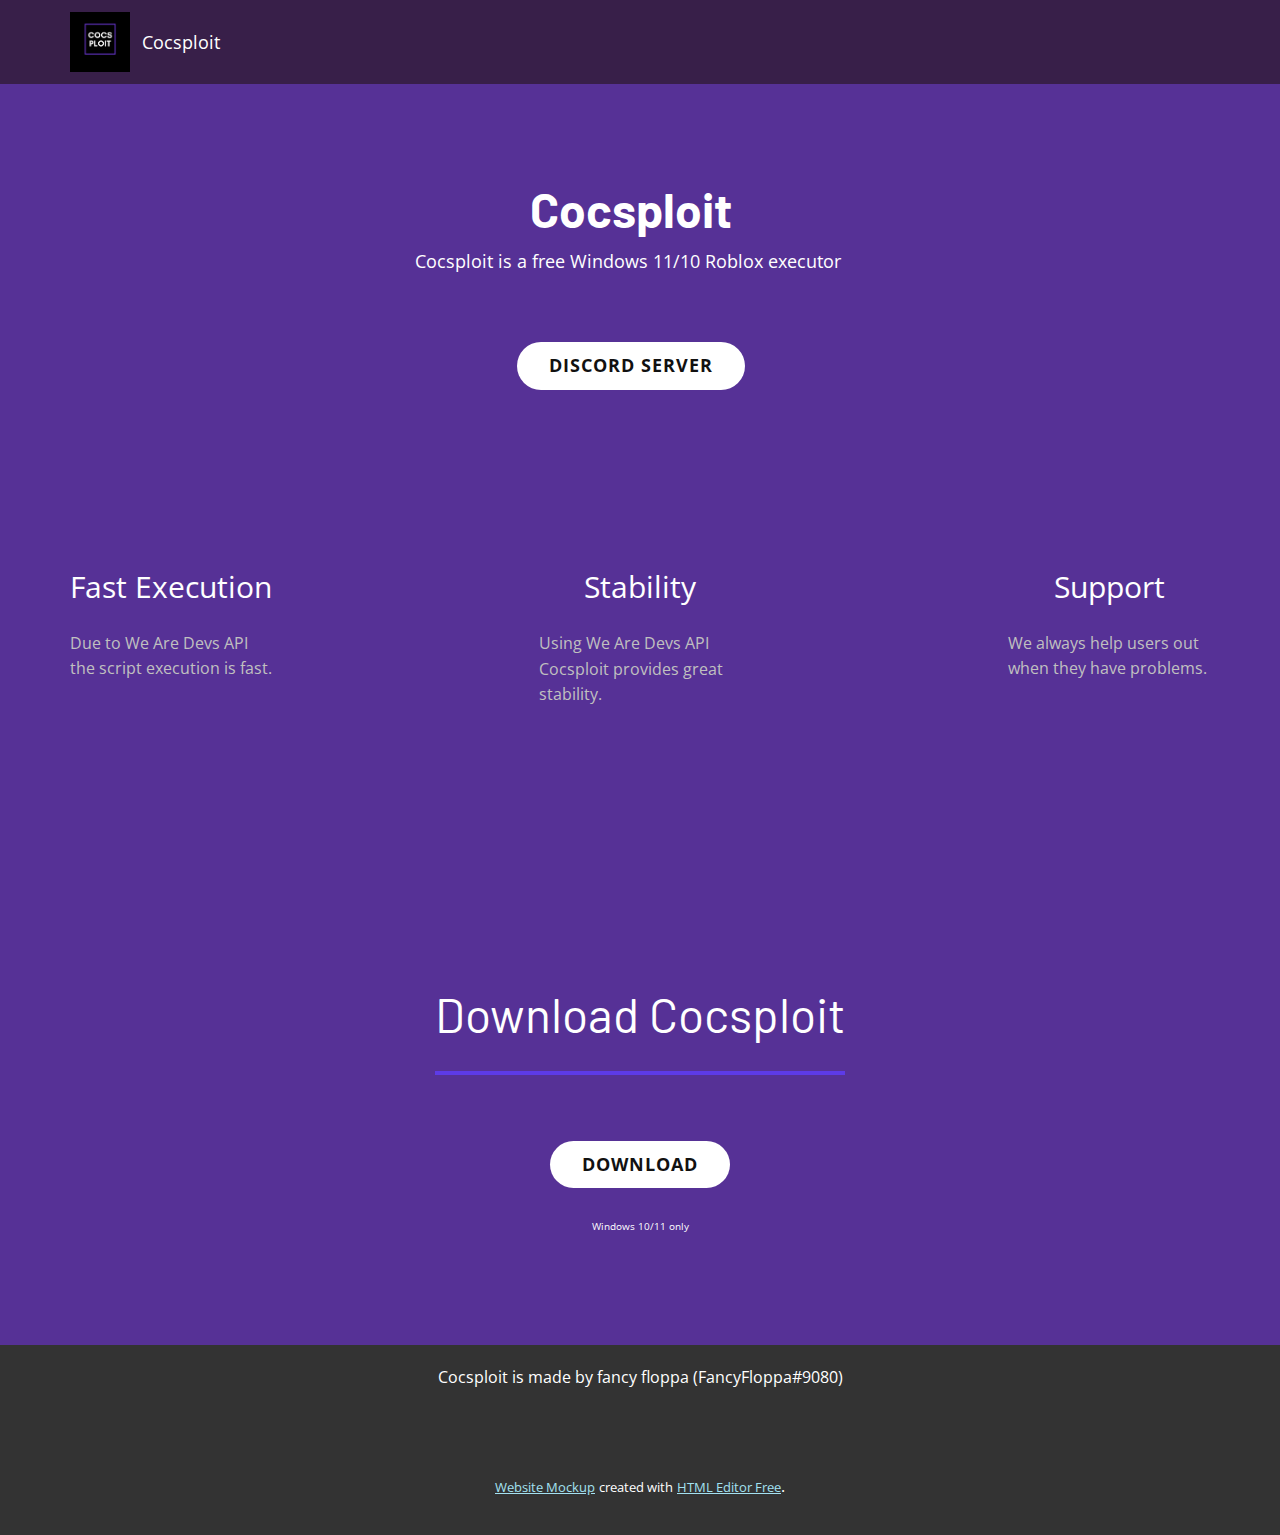
==== index.html @ 315826db "added new files" ====
<!DOCTYPE html>
<html style="font-size: 16px;"><head>
    <meta name="viewport" content="width=device-width, initial-scale=1.0">
    <meta charset="utf-8">
    <meta name="keywords" content="Executor Roblox Free executors">
    <meta name="description" content="Cocsploit is a Windows 10/11 Executor for Roblox ">
    <meta name="page_type" content="np-template-header-footer-from-plugin">
    <title>Cocsploit Roblox Executor</title>
    <link rel="stylesheet" href="nicepage.css" media="screen">
<link rel="stylesheet" href="Home.css" media="screen">
    <script class="u-script" type="text/javascript" src="jquery-1.9.1.min.js" defer=""></script>
    <script class="u-script" type="text/javascript" src="nicepage.js" defer=""></script>
    <meta name="generator" content="Nicepage 4.4.3, nicepage.com">
    <meta property="og:title" content="Cocsploit">
    <meta property="og:description" content="Cocsploit is a Roblox executor for windows 10/11">
    <meta property="og:image" content="https://discord.com/invite/images/CocsploitPurple.png">
    <meta property="og:url" content="https://discord.com/invite/kvWgSPUBEJ">
    <link id="u-theme-google-font" rel="stylesheet" href="https://fonts.googleapis.com/css?family=Open+Sans:300,300i,400,400i,600,600i,700,700i,800,800i|Barlow:100,100i,200,200i,300,300i,400,400i,500,500i,600,600i,700,700i,800,800i,900,900i">
    <link id="u-page-google-font" rel="stylesheet" href="https://fonts.googleapis.com/css?family=Barlow:100,100i,200,200i,300,300i,400,400i,500,500i,600,600i,700,700i,800,800i,900,900i">
    
    
    
    <script type="application/ld+json">{
		"@context": "http://schema.org",
		"@type": "Organization",
		"name": "",
		"logo": "images/CocsploitPurple.png"
}</script>
    <meta name="theme-color" content="#29b7dd">
    <meta property="og:type" content="website">
  </head>
  <body data-home-page="https://website1374504.nicepage.io/Home.html?version=3e6c84af-957e-46ed-a742-10e9e4c90055" data-home-page-title="Home" class="u-body u-xl-mode"><header class="u-clearfix u-header u-palette-2-dark-2 u-header" id="sec-2485"><div class="u-clearfix u-sheet u-sheet-1">
        <a href="https://nicepage.com/c/slider-html-templates" class="u-align-left u-image u-logo u-image-1" data-image-width="492" data-image-height="490">
          <img src="images/CocsploitPurple.png" class="u-logo-image u-logo-image-1">
        </a>
        <p class="u-align-left u-text u-text-default u-text-1">Cocsploit</p>
      </div></header>
    <section class="u-align-left u-clearfix u-custom-color-2 u-section-1" id="carousel_3e8e">
      <div class="u-clearfix u-sheet u-sheet-1">
        <div class="u-clearfix u-expanded-width u-layout-wrap u-layout-wrap-1">
          <div class="u-gutter-0 u-layout">
            <div class="u-layout-row">
              <div class="u-align-center u-container-style u-layout-cell u-left-cell u-shape-rectangle u-size-59 u-layout-cell-1">
                <div class="u-container-layout u-container-layout-1">
                  <h1 class="u-custom-font u-text u-text-body-alt-color u-text-1" spellcheck="false">Cocsploit</h1>
                  <p class="u-text u-text-body-alt-color u-text-2">Cocsploit is a free Windows 11/10 Roblox executor&nbsp;<b></b>
                  </p>
                  <a href="https://discord.gg/kvWgSPUBEJ" class="u-btn u-btn-round u-button-style u-custom u-radius-50 u-white u-btn-1">Discord server</a>
                </div>
              </div>
              <div class="u-align-left u-container-style u-layout-cell u-right-cell u-size-1 u-layout-cell-2">
                <div class="u-container-layout u-container-layout-2"></div>
              </div>
            </div>
          </div>
        </div>
        <p class="u-large-text u-text u-text-body-alt-color u-text-default u-text-variant u-text-3">Fast Execution </p>
        <p class="u-align-center u-large-text u-text u-text-body-alt-color u-text-default u-text-variant u-text-4">Stability</p>
        <p class="u-align-center u-large-text u-text u-text-body-alt-color u-text-default u-text-variant u-text-5">Support</p>
        <p class="u-large-text u-text u-text-grey-25 u-text-variant u-text-6">Due to We Are Devs API<br>the script execution is fast.
        </p>
        <p class="u-large-text u-text u-text-grey-25 u-text-variant u-text-7">Using We Are Devs API<br>Cocsploit provides great stability.&nbsp;
        </p>
        <p class="u-large-text u-text u-text-grey-25 u-text-variant u-text-8">We always help users out when they have problems.</p>
      </div>
    </section>
    <section class="u-align-center u-clearfix u-custom-color-2 u-typography-custom-page-typography-8--Introduction u-section-2" src="" id="sec-4246">
      <div class="u-clearfix u-sheet u-sheet-1">
        <h1 class="u-text u-text-default u-text-white u-text-1" spellcheck="false">Download Cocsploit</h1>
        <div class="u-border-4 u-border-palette-3-base u-line u-line-horizontal u-line-1"></div>
        <a href="https://link-hub.net/321468/CScheckpoint1" class="u-btn u-btn-round u-button-style u-custom u-radius-50 u-white u-btn-1">Download</a>
        <p class="u-large-text u-text u-text-default u-text-variant u-text-white u-text-2"><span class="u-icon"></span>&nbsp;Windows 10/11 only&nbsp;
        </p>
      </div>
    </section>
    
    
    <footer class="u-align-center u-clearfix u-footer u-grey-80 u-footer" id="sec-2692"><div class="u-align-left u-clearfix u-sheet u-sheet-1">
        <p class="u-align-center u-text u-text-default u-text-1">Cocsploit is made by fancy floppa (FancyFloppa#9080)</p>
      </div></footer>
    <section class="u-backlink u-clearfix u-grey-80">
      <a class="u-link" href="website-mockup" target="_blank">
        <span>Website Mockup</span>
      </a>
      <p class="u-text">
        <span>created with</span>
      </p>
      <a class="u-link" href="html-website-builder" target="_blank">
        <span>HTML Editor Free</span>
      </a>. 
    </section>
  
</body></html>
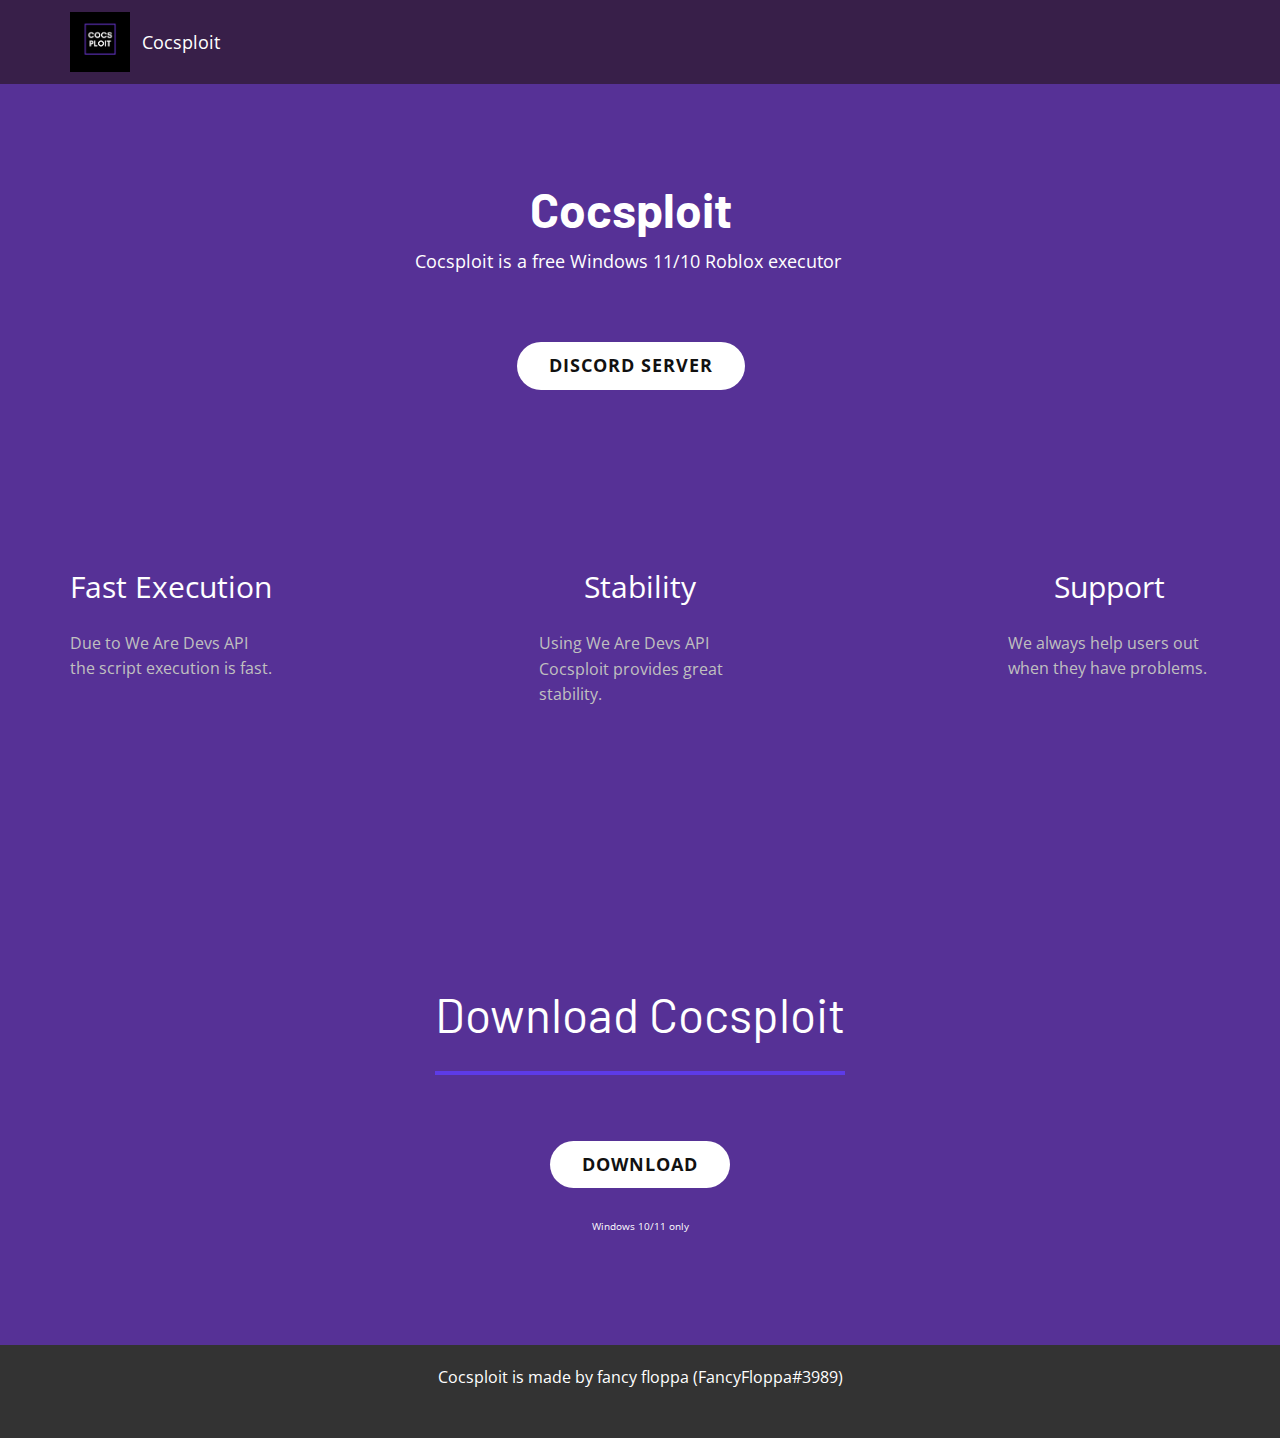
==== commit 631ba882: "Update index.html" ====
--- a/index.html
+++ b/index.html
@@ -13,8 +13,8 @@
     <meta name="generator" content="Nicepage 4.4.3, nicepage.com">
     <meta property="og:title" content="Cocsploit">
     <meta property="og:description" content="Cocsploit is a Roblox executor for windows 10/11">
-    <meta property="og:image" content="https://discord.com/invite/images/CocsploitPurple.png">
-    <meta property="og:url" content="https://discord.com/invite/kvWgSPUBEJ">
+    <meta property="og:image" content="images/CocsploitPurple.png">
+    <meta property="og:url" content="https://discord.com/invite/CRhDCjzXyN">
     <link id="u-theme-google-font" rel="stylesheet" href="https://fonts.googleapis.com/css?family=Open+Sans:300,300i,400,400i,600,600i,700,700i,800,800i|Barlow:100,100i,200,200i,300,300i,400,400i,500,500i,600,600i,700,700i,800,800i,900,900i">
     <link id="u-page-google-font" rel="stylesheet" href="https://fonts.googleapis.com/css?family=Barlow:100,100i,200,200i,300,300i,400,400i,500,500i,600,600i,700,700i,800,800i,900,900i">
     
@@ -45,7 +45,7 @@
                   <h1 class="u-custom-font u-text u-text-body-alt-color u-text-1" spellcheck="false">Cocsploit</h1>
                   <p class="u-text u-text-body-alt-color u-text-2">Cocsploit is a free Windows 11/10 Roblox executor&nbsp;<b></b>
                   </p>
-                  <a href="https://discord.gg/kvWgSPUBEJ" class="u-btn u-btn-round u-button-style u-custom u-radius-50 u-white u-btn-1">Discord server</a>
+                  <a href="https://discord.gg/CRhDCjzXyN" class="u-btn u-btn-round u-button-style u-custom u-radius-50 u-white u-btn-1">Discord server</a>
                 </div>
               </div>
               <div class="u-align-left u-container-style u-layout-cell u-right-cell u-size-1 u-layout-cell-2">
@@ -76,18 +76,7 @@
     
     
     <footer class="u-align-center u-clearfix u-footer u-grey-80 u-footer" id="sec-2692"><div class="u-align-left u-clearfix u-sheet u-sheet-1">
-        <p class="u-align-center u-text u-text-default u-text-1">Cocsploit is made by fancy floppa (FancyFloppa#9080)</p>
+        <p class="u-align-center u-text u-text-default u-text-1">Cocsploit is made by fancy floppa (FancyFloppa#3989)</p>
       </div></footer>
-    <section class="u-backlink u-clearfix u-grey-80">
-      <a class="u-link" href="website-mockup" target="_blank">
-        <span>Website Mockup</span>
-      </a>
-      <p class="u-text">
-        <span>created with</span>
-      </p>
-      <a class="u-link" href="html-website-builder" target="_blank">
-        <span>HTML Editor Free</span>
-      </a>. 
-    </section>
   
-</body></html>+</body></html>
